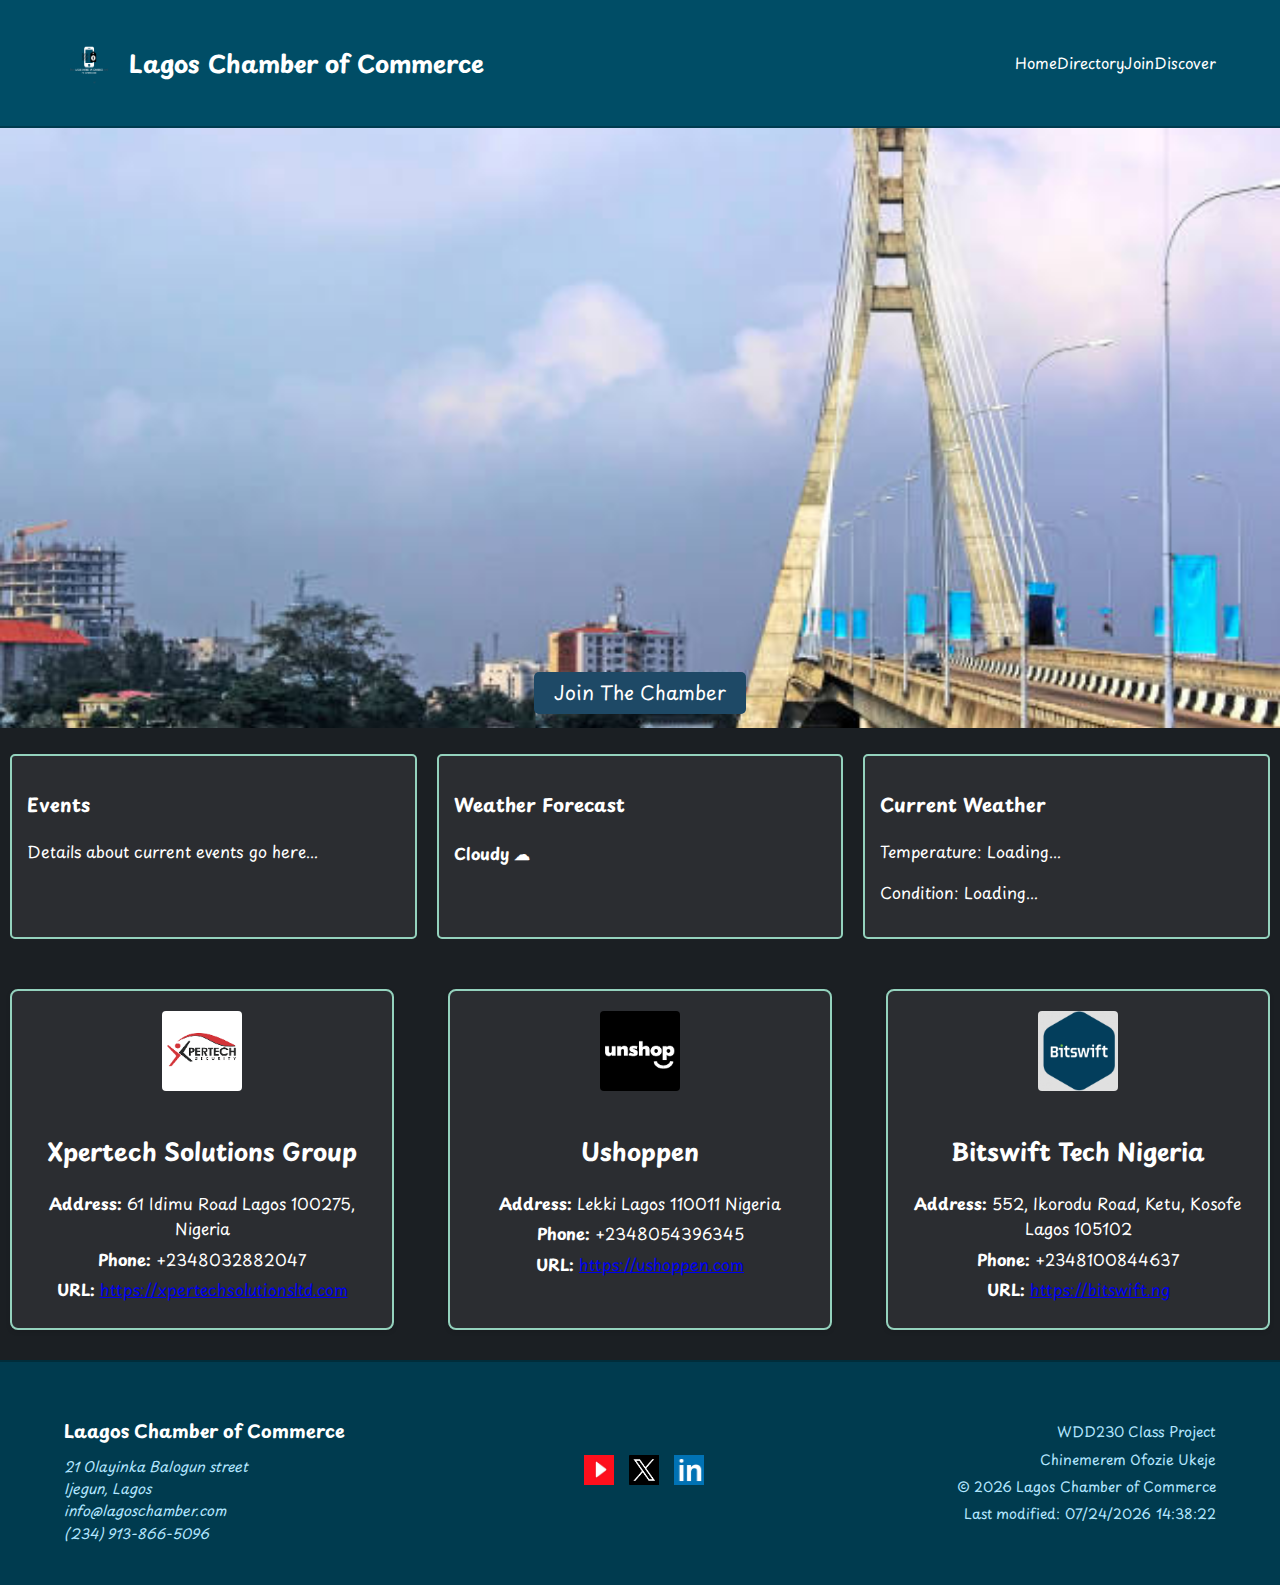
==== chamber/index.html @ 4306480b "corrected link" ====
<!DOCTYPE html>
<html lang="en">

<head>
    <meta charset="UTF-8">
    <meta name="viewport" content="width=device-width, initial-scale=1.0">
    <title>Lagos Chamber of Commerce Home Page</title>
    <meta name="author" content="Chinemerem Ofozie Ukeje">
    <meta name="description"
        content="Welcome to the Lagos City Chamber of Commerce. Find information on local events, business resources, and networking opportunities.">
    <meta property="og:type" content="website">
    <meta property="og:title" content="Lagos City Chamber of Commerce">
    <meta property="og:url" content="https://lagoschamber.com/">
    <meta property="og:image" content="https://www.lagoschamber.com/">
    <meta property="og:description"
        content="Discover local businesses and services with the Lagos City Chamber of Commerce directory.">
    <link rel="icon" href="images/favicon.ico">
    <link rel="preconnect" href="https://fonts.googleapis.com">
    <link rel="preconnect" href="https://fonts.gstatic.com" crossorigin>
    <link href="https://fonts.googleapis.com/css2?family=Playpen+Sans:wght@500&display=swap" rel="stylesheet">


    <!-- Normalize CSS (Reset CSS) -->
    <link rel="stylesheet" href="styles/normalize.css">
    <!-- Custom CSS -->
    <link rel="stylesheet" href="styles/base.css">
    <link rel="stylesheet" href="styles/larger.css">
    <script src="scripts/index.js" defer></script>
</head>

<body>
    <header>
        <div class="container">
            <div class="logo">
                <img src="images/commerce-site-logo.png" alt="Website Logo">
                <h1>Lagos Chamber of Commerce</h1>
            </div>
            <button id="menu-toggle" aria-label="Toggle navigation">
                <span class="menu-icon"></span>
                <span class="menu-icon"></span>
                <span class="menu-icon"></span>
            </button>
            <nav>
                <ul class="nav-menu">
                    <li><a href="https://cole-ukeje.github.io/wdd230/chamber/index.html">Home</a></li>
                    <li><a href="#">Directory</a></li>
                    <li><a href="#">Join</a></li>
                    <li><a href="https://cole-ukeje.github.io/wdd230/chamber/discover.html">Discover</a></li>
                </ul>
            </nav>
        </div>
    </header>
    <main>
        <div class="hero">
            <img src="images/lagos-hero.jpg" alt="City">
            <button class="cta">Join The Chamber</button>
        </div>

        <div class="main-contents">
            <section class="events">
                <h3>Events</h3>
                <p>Details about current events go here...</p>
            </section>
            <section class="weather" id="weather">
                <h3>Weather Forecast</h3>
                <h4>Cloudy ☁</h4>
            </section>
            <section class="current-weather" id="current-weather">
                <h3>Current Weather</h3>
                <p id="current-temp">Temperature: Loading...</p>
                <p id="current-condition">Condition: Loading...</p>
            </section>
        </div>
        <div class="spotlight">
            <article class="card">
                <img src="images/xpertech.png" alt="Xpertech Solutions Group">
                <h2>Xpertech Solutions Group</h2>
                <p><strong>Address:</strong> 61 Idimu Road Lagos 100275, Nigeria</p>
                <p><strong>Phone:</strong> +2348032882047</p>
                <p><strong>URL:</strong> <a href="https://xpertechsolutionsltd.com" target="_blank">https://xpertechsolutionsltd.com</a></p>
            </article>
    
            <article class="card">
                <img src="images/unshoppen.png" alt="Ushoppen">
                <h2>Ushoppen</h2>
                <p><strong>Address:</strong> Lekki Lagos 110011 Nigeria</p>
                <p><strong>Phone:</strong> +2348054396345</p>
                <p><strong>URL:</strong> <a href="https://ushoppen.com" target="_blank">https://ushoppen.com</a></p>
            </article>
    
            <article class="card">
                <img src="images/bitswift.png" alt="Bitswift Tech Nigeria">
                <h2>Bitswift Tech Nigeria</h2>
                <p><strong>Address:</strong> 552, Ikorodu Road, Ketu, Kosofe Lagos 105102</p>
                <p><strong>Phone:</strong> +2348100844637</p>
                <p><strong>URL:</strong> <a href="https://bitswift.ng" target="_blank">https://bitswift.ng</a></p>
            </article>
        </div>
    </main>
    <footer>
        <div class="footer-container">
            <div class="footer-info">
                <h2>Laagos Chamber of Commerce</h2>
                <address>
                    21 Olayinka Balogun street<br>
                    Ijegun, Lagos<br>
                    <a href="mailto:lagoschamber.com">info@lagoschamber.com</a><br>
                    <a href="tel:+2349138665096">(234) 913-866-5096</a>
                </address>
            </div>
            <div class="footer-social">
                <a href="www.youtube.com"><img src="images/youtube.jpg" alt="YouTube"></a>
                <a href="www.twitter.com"><img src="images/x-image.png" alt="Twitter"></a>
                <a href="www.indeed.com"><img src="images/indeed.png" alt="Indeed"></a>
            </div>
            <div class="footer-credit">
                <p>WDD230 Class Project</p>
                <p>Chinemerem Ofozie Ukeje</p>
                <p>© <span id="currentYear"></span> Lagos Chamber of Commerce</p>
                <p id="lastModified"> Last Update: </p>
            </div>
        </div>
    </footer>
</body>

</html>
---- chamber/styles/base.css ----
/* Custom Global Styles */
* {
    box-sizing: border-box;
}

body {
    font-family: "Playpen Sans", cursive;
    line-height: 1.6;
    margin: 0;
    padding: 0;
    background-color: #1b1f23;
    color: #333;
}

/* Header Styling */
header {
    background-color: #004d66;
    color: white;
    padding: 20px 0;
    border-bottom: 2px solid #003b4f;
}

header .container {
    display: flex;
    justify-content: space-between;
    align-items: center;
    width: 90%;
    margin: 0 auto;
}

header .logo {
    display: flex;
    align-items: center;
}

header .logo img {
    width: 50px;
    height: 50px;
    margin-right: 15px;
}

header .logo h1 {
    font-size: 24px;
    font-weight: 700;
}

nav {
    display: flex;
    justify-content: space-between;
    padding: 0;
}

nav ul {
    display: flex;
    list-style: none;
    margin: 0;
    padding: 30px 0;
    justify-content: space-between;
    width: 60%;
}

nav li {
    margin: 0;
}

nav a {
    font-size: 15px;
    color: white;
    text-decoration: none;
}

nav a:hover {
    background-color: #1E4966;
    color: white;
    padding: 15px;
    border-radius: 6px;
}

#menu-toggle {
    display: none;
    background: none;
    border: none;
    cursor: pointer;
    padding: 10px;
    position: relative;
}

.menu-icon {
    width: 25px;
    height: 2px;
    background-color: white;
    display: block;
    margin: 5px 0;
    transition: all 0.3s ease;
}

#menu-toggle.open .menu-icon:nth-child(1) {
    transform: rotate(45deg) translate(5px, 5px);
}

#menu-toggle.open .menu-icon:nth-child(2) {
    opacity: 0;
}

#menu-toggle.open .menu-icon:nth-child(3) {
    transform: rotate(-45deg) translate(5px, -5px);
}

/* Main Content design*/
.hero {
    position: relative;
    text-align: center;
}

.hero img {
    max-width: 100%;
    max-height: 600px;
    width: 100%;
    object-fit: cover;
}

.cta {
    position: absolute;
    bottom: 20px;
    left: 50%;
    transform: translateX(-50%);
    padding: 10px 20px;
    background: #1E4966;
    color: #fff;
    border: none;
    border-radius: 5px;
    cursor: pointer;
    font-size: 1.2em;
    z-index: 10;
}

.main-contents, .spotlight {
    display: flex;
    justify-content: space-between;
    padding: 20px 0;
    background-color: #1b1f23;
}

.main-contents p,
h3,
ul,
h2, h4 {
    color: #ffffff;
}

.events,
.weather,
.current-weather {
    background-color: #2b2d31;
    border: 2px solid #94d2bd;
    padding: 15px;
    border-radius: 5px;
    flex: 1;
    margin: 0 10px;
}

/* Styles for the business cards */
.card {
    background-color: #2b2d31;
    border: 2px solid #94d2bd;
    border-radius: 8px;
    box-shadow: 0 2px 5px rgba(0, 0, 0, 0.1);
    padding: 20px;
    margin: 10px;
    flex: 1 1 30%;
    max-width: 30%;
    box-sizing: border-box;
    text-align: center;
}

.card img {
    width: 80px;
    height: 80px;
    background-color: #e0e0e0;
    border-radius: 4px;
    margin-bottom: 15px;
}

.card h3 {
    margin: 0 0 10px;
    font-size: 1.2em;
    color: #ffffff;
}

.card p {
    margin: 5px 0;
    color: #ffffff;
}


strong {
    font-weight: bold;
}

/* footer design */
footer {
    background-color: #003b4f;
    color: white;
    padding: 40px 0;
    border-top: 2px solid #002d3b;
    font-size: 14px;
}

.footer-container {
    width: 90%;
    margin: 0 auto;
    display: flex;
    justify-content: space-between;
    align-items: center;
    flex-wrap: wrap;
}

.footer-info {
    max-width: 30%;
}

.footer-info h2 {
    font-size: 18px;
    margin-bottom: 10px;
}

.footer-info address {
    line-height: 1.6;
    color: #b3e6ff;
}

.footer-info a {
    color: #b3e6ff;
    text-decoration: none;
}

.footer-info a:hover {
    text-decoration: underline;
}

.footer-social {
    display: flex;
    justify-content: center;
    max-width: 20%;
}

.footer-social a {
    margin-right: 15px;
}

.footer-social img {
    width: 30px;
    height: 30px;
    transition: transform 0.2s ease-in-out;
}

.footer-social img:hover {
    transform: scale(1.1);
}

.footer-credit {
    max-width: 30%;
    text-align: right;
}

.footer-credit p {
    margin: 5px 0;
    color: #b3e6ff;
}
---- chamber/styles/larger.css ----
/* Responsive Menu for Smaller Screens */
@media (max-width: 767px) {
    header .container {
        flex-direction: column;
    }

    #menu-toggle {
        display: block;
    }

    nav {
        display: none;
        flex-direction: column;
        align-items: center;
        padding: 15px 0px;
    }

    nav ul {
        display: list-item;
        width: 100%;
        justify-content: center;
        padding: 20%;
    }

    nav a {
        font-size: 8px;
        color: white;
    }

    nav a:hover {
        background-color: #1E4966;
        color: white;
        padding: 8px;
        border-radius: 6px;
    }

    nav.show {
        display: flex;
    }

    .main-contents {
        flex-direction: column;
        padding: 10px;
    }

    .events,
    .weather,
    .current-weather {
        margin: 10px 0;
    }

    .card {
        flex-direction: column;
        text-align: center;
        max-width: 100%;
        padding: 15px;
    }

    .card img {
        margin-bottom: 10px;
        margin-right: 0;
    }

    .spotlight {
        flex-direction: column;
        align-items: center;
    }

    .footer-container {
        flex-direction: column;
        align-items: center;
    }

    .footer-info,
    .footer-credit,
    .footer-social {
        text-align: center;
        margin-bottom: 20px;
    }

    .footer-credit p {
        margin: 2px 0;
    }

    .footer-social {
        justify-content: center;
    }
}

/* Styles for the business cards
.bussiness-spotlight {
    display: flex;
    justify-content: space-between;
    flex-wrap: wrap;
    background-color: #1b1f23;
} */

/* For mobile screens (max-width 480px) */
@media (max-width: 480px) {
    .hero img {
        max-height: 300px;
    }

    .cta {
        font-size: 0.9em;
        padding: 7px 14px;
    }

    .main-contents {
        padding: 5px;
    }

    .card {
        padding: 10px;
    }

    .card img {
        width: 60px;
        height: 60px;
    }

    .bussiness-spotlight {
        padding: 0;
    }
}
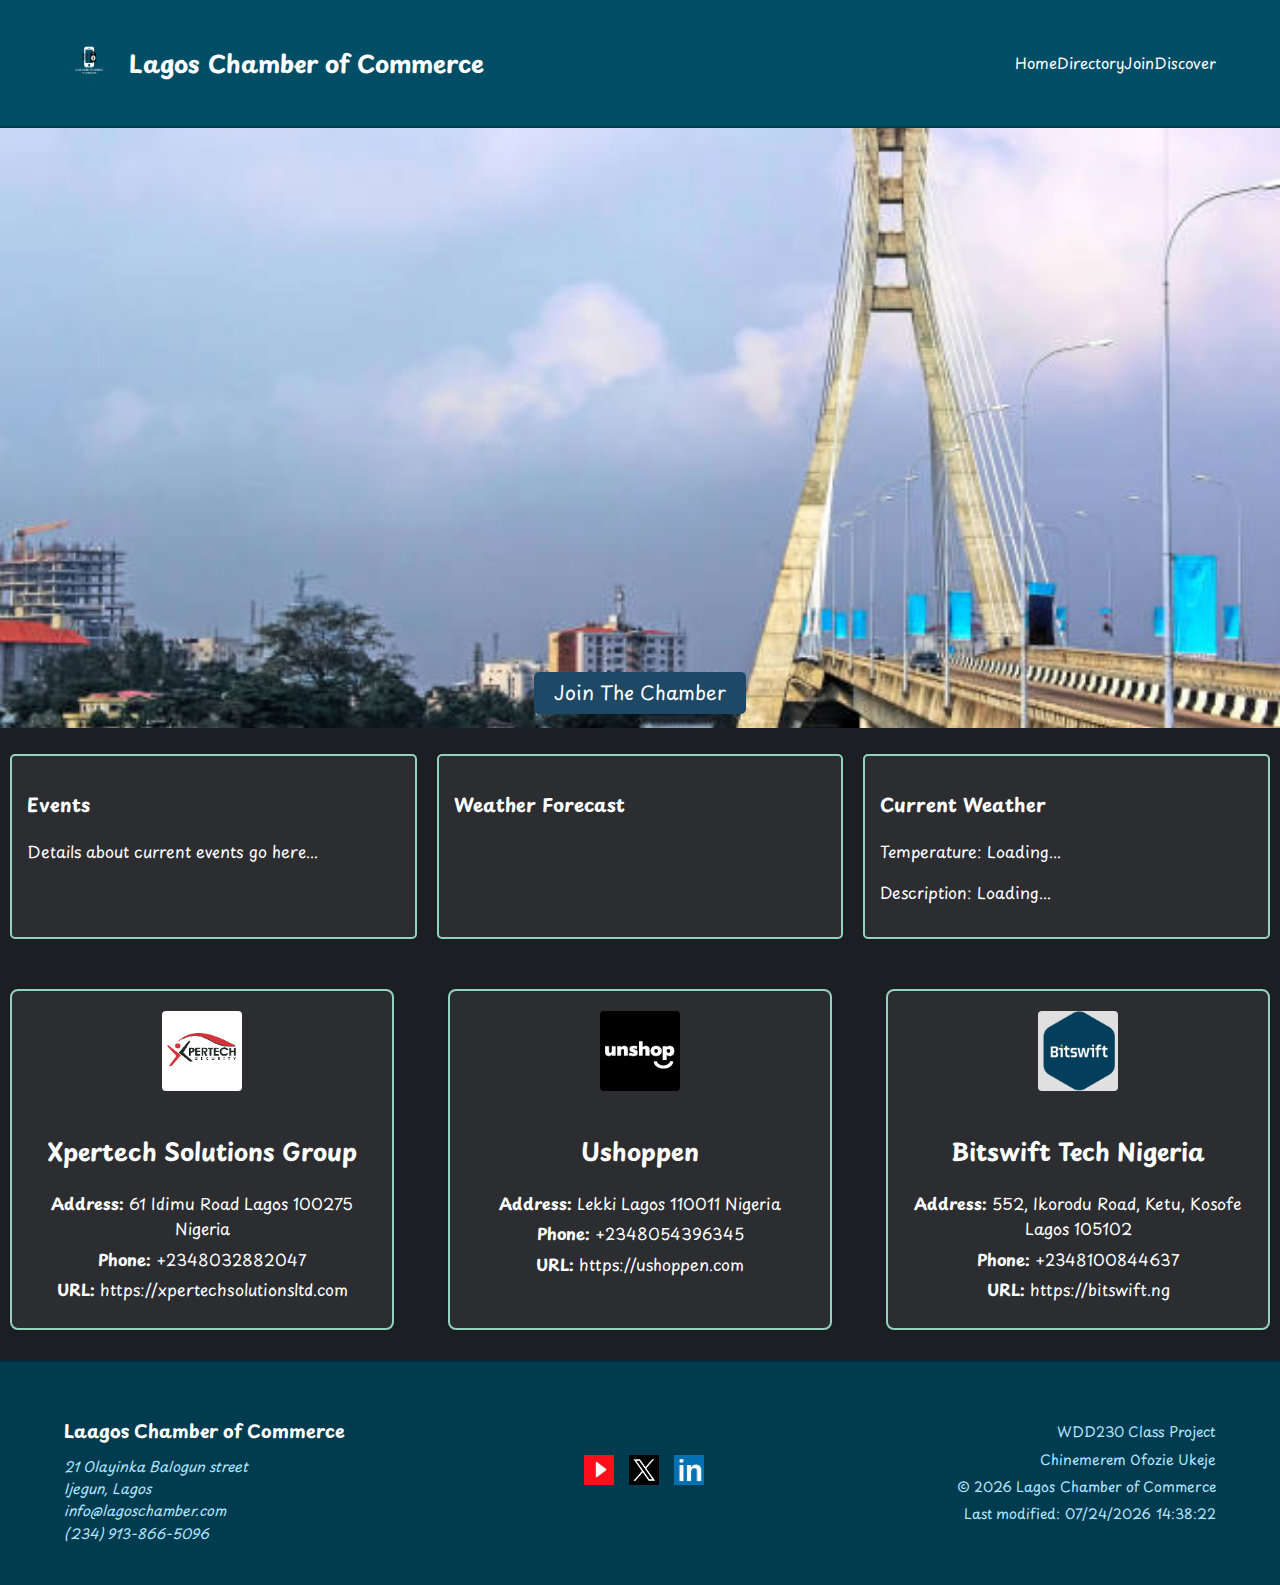
==== commit a4460764: "week 6 home page enhancement" ====
--- a/chamber/index.html
+++ b/chamber/index.html
@@ -43,13 +43,17 @@
             <nav>
                 <ul class="nav-menu">
                     <li><a href="https://cole-ukeje.github.io/wdd230/chamber/index.html">Home</a></li>
-                    <li><a href="#">Directory</a></li>
-                    <li><a href="#">Join</a></li>
+                    <li><a href="https://cole-ukeje.github.io/wdd230/chamber/directory.html">Directory</a></li>
+                    <li><a href="https://cole-ukeje.github.io/wdd230/chamber/join.html">Join</a></li>
                     <li><a href="https://cole-ukeje.github.io/wdd230/chamber/discover.html">Discover</a></li>
                 </ul>
             </nav>
         </div>
     </header>
+    <div id="banner" class="meet-banner hidden">
+        <p>📢 Join us for the Chamber of Commerce Meet and Greet – Wednesday at 7:00 p.m.!</p>
+        <span class="close-banner" title="Close">❌</span>
+    </div>
     <main>
         <div class="hero">
             <img src="images/lagos-hero.jpg" alt="City">
@@ -63,39 +67,15 @@
             </section>
             <section class="weather" id="weather">
                 <h3>Weather Forecast</h3>
-                <h4>Cloudy ☁</h4>
+                <ul id="forecast"></ul>
             </section>
             <section class="current-weather" id="current-weather">
                 <h3>Current Weather</h3>
                 <p id="current-temp">Temperature: Loading...</p>
-                <p id="current-condition">Condition: Loading...</p>
+                <p id="current-condition">Description: Loading...</p>
             </section>
         </div>
-        <div class="spotlight">
-            <article class="card">
-                <img src="images/xpertech.png" alt="Xpertech Solutions Group">
-                <h2>Xpertech Solutions Group</h2>
-                <p><strong>Address:</strong> 61 Idimu Road Lagos 100275, Nigeria</p>
-                <p><strong>Phone:</strong> +2348032882047</p>
-                <p><strong>URL:</strong> <a href="https://xpertechsolutionsltd.com" target="_blank">https://xpertechsolutionsltd.com</a></p>
-            </article>
-    
-            <article class="card">
-                <img src="images/unshoppen.png" alt="Ushoppen">
-                <h2>Ushoppen</h2>
-                <p><strong>Address:</strong> Lekki Lagos 110011 Nigeria</p>
-                <p><strong>Phone:</strong> +2348054396345</p>
-                <p><strong>URL:</strong> <a href="https://ushoppen.com" target="_blank">https://ushoppen.com</a></p>
-            </article>
-    
-            <article class="card">
-                <img src="images/bitswift.png" alt="Bitswift Tech Nigeria">
-                <h2>Bitswift Tech Nigeria</h2>
-                <p><strong>Address:</strong> 552, Ikorodu Road, Ketu, Kosofe Lagos 105102</p>
-                <p><strong>Phone:</strong> +2348100844637</p>
-                <p><strong>URL:</strong> <a href="https://bitswift.ng" target="_blank">https://bitswift.ng</a></p>
-            </article>
-        </div>
+        <div class="bussiness-spotlight" id="bussiness-spotlight"></div>
     </main>
     <footer>
         <div class="footer-container">
--- a/chamber/styles/base.css
+++ b/chamber/styles/base.css
@@ -104,6 +104,30 @@
 
 #menu-toggle.open .menu-icon:nth-child(3) {
     transform: rotate(-45deg) translate(5px, -5px);
+}
+
+/* meet banner design */
+.meet-banner {
+    display: flex;
+    justify-content: space-between;
+    align-items: center;
+    background-color: #144a68;
+    color: white;
+    padding: 1rem 2rem;
+    font-size: 1.1rem;
+    font-family: 'Segoe UI', sans-serif;
+    position: relative;
+    z-index: 1000;
+}
+
+.close-banner {
+    cursor: pointer;
+    font-size: 1.5rem;
+    margin-left: 1rem;
+}
+
+.hidden {
+    display: none;
 }
 
 /* Main Content design*/
@@ -134,7 +158,7 @@
     z-index: 10;
 }
 
-.main-contents, .spotlight {
+.main-contents, .bussiness-spotlight {
     display: flex;
     justify-content: space-between;
     padding: 20px 0;
--- a/chamber/styles/larger.css
+++ b/chamber/styles/larger.css
@@ -61,7 +61,7 @@
         margin-right: 0;
     }
 
-    .spotlight {
+    .bussiness-spotlight {
         flex-direction: column;
         align-items: center;
     }
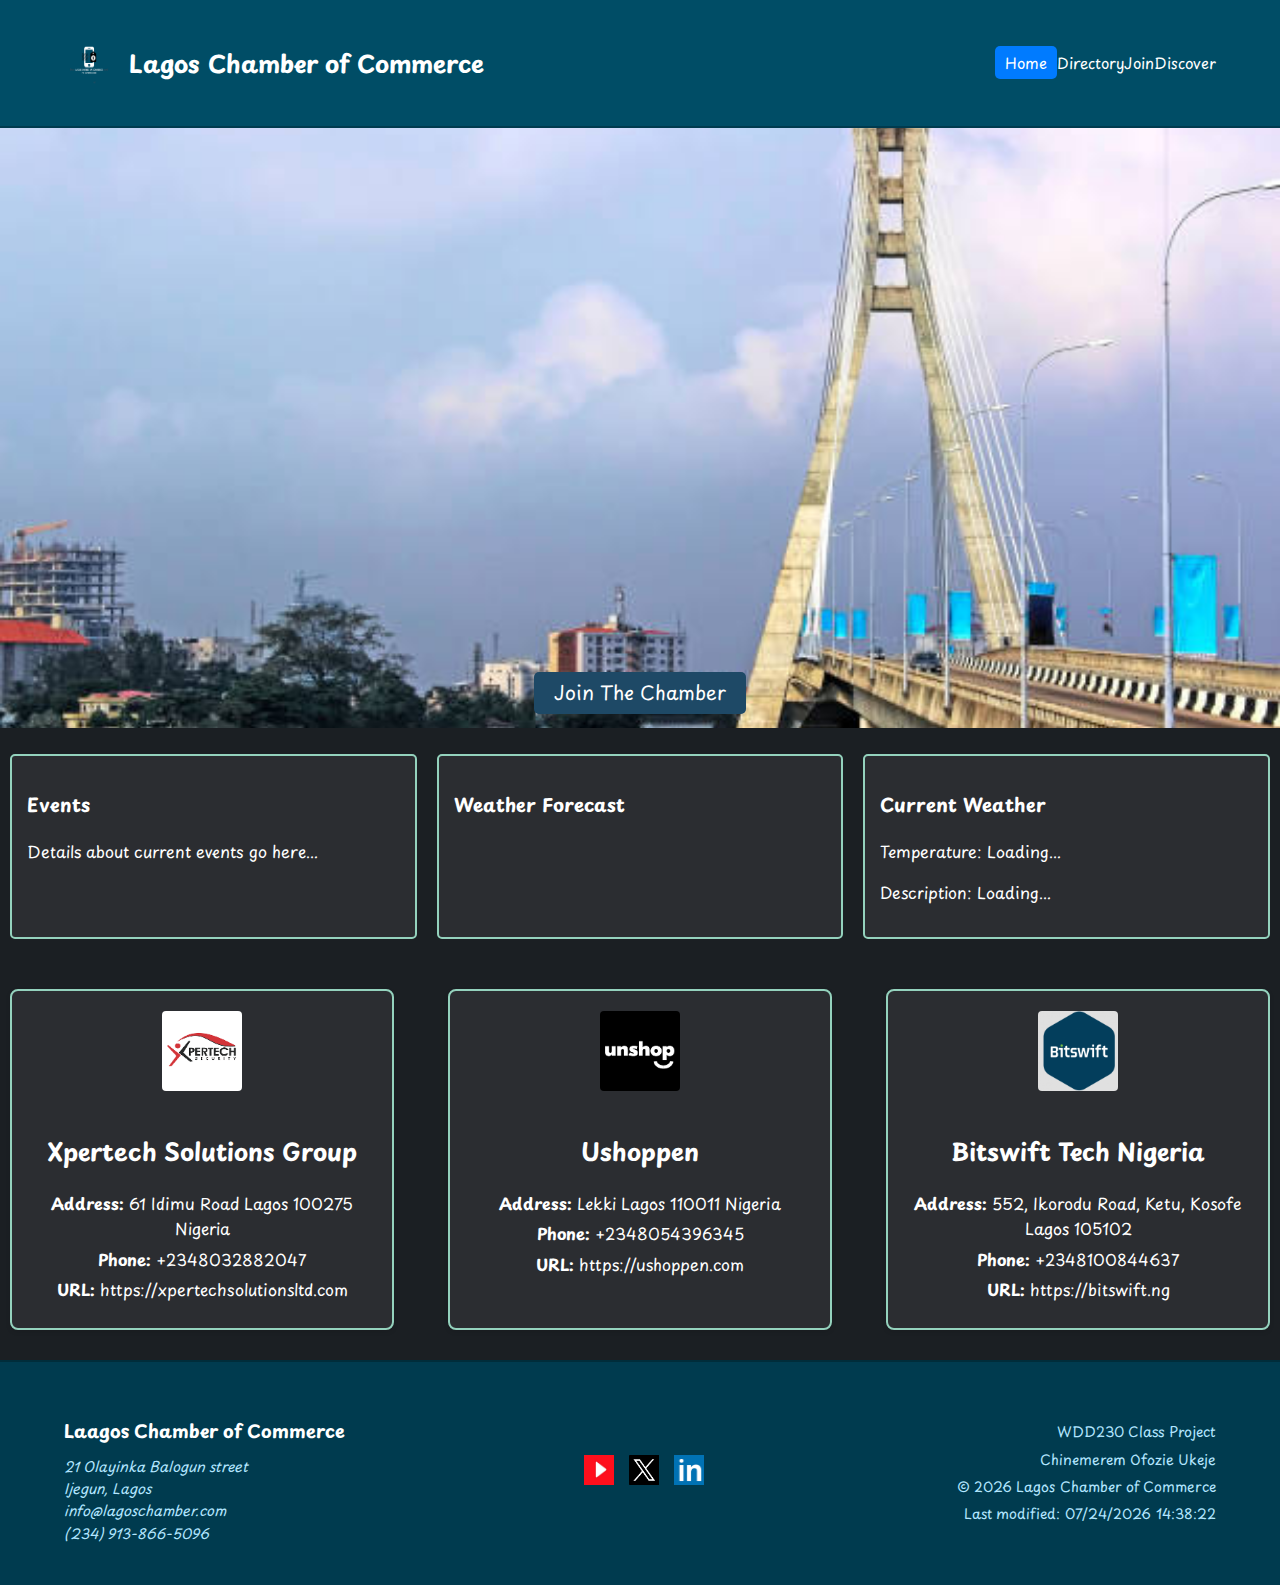
==== commit 2409de0a: "wayfinding" ====
--- a/chamber/index.html
+++ b/chamber/index.html
@@ -42,7 +42,7 @@
             </button>
             <nav>
                 <ul class="nav-menu">
-                    <li><a href="https://cole-ukeje.github.io/wdd230/chamber/index.html">Home</a></li>
+                    <li><a href="https://cole-ukeje.github.io/wdd230/chamber/index.html" class="active">Home</a></li>
                     <li><a href="https://cole-ukeje.github.io/wdd230/chamber/directory.html">Directory</a></li>
                     <li><a href="https://cole-ukeje.github.io/wdd230/chamber/join.html">Join</a></li>
                     <li><a href="https://cole-ukeje.github.io/wdd230/chamber/discover.html">Discover</a></li>
@@ -89,9 +89,9 @@
                 </address>
             </div>
             <div class="footer-social">
-                <a href="www.youtube.com"><img src="images/youtube.jpg" alt="YouTube"></a>
-                <a href="www.twitter.com"><img src="images/x-image.png" alt="Twitter"></a>
-                <a href="www.indeed.com"><img src="images/indeed.png" alt="Indeed"></a>
+                <a href="https://www.youtube.com/"><img src="images/youtube.jpg" alt="YouTube"></a>
+                <a href="https://www.twitter.com"><img src="images/x-image.png" alt="Twitter"></a>
+                <a href="https://www.indeed.com"><img src="images/indeed.png" alt="Indeed"></a>
             </div>
             <div class="footer-credit">
                 <p>WDD230 Class Project</p>
--- a/chamber/styles/base.css
+++ b/chamber/styles/base.css
@@ -74,6 +74,14 @@
     color: white;
     padding: 15px;
     border-radius: 6px;
+}
+
+.nav-menu a.active {
+    color: #ffffff;
+    background-color: #007bff;
+    padding: 5px 10px;
+    border-radius: 5px;
+    text-decoration: none;
 }
 
 #menu-toggle {
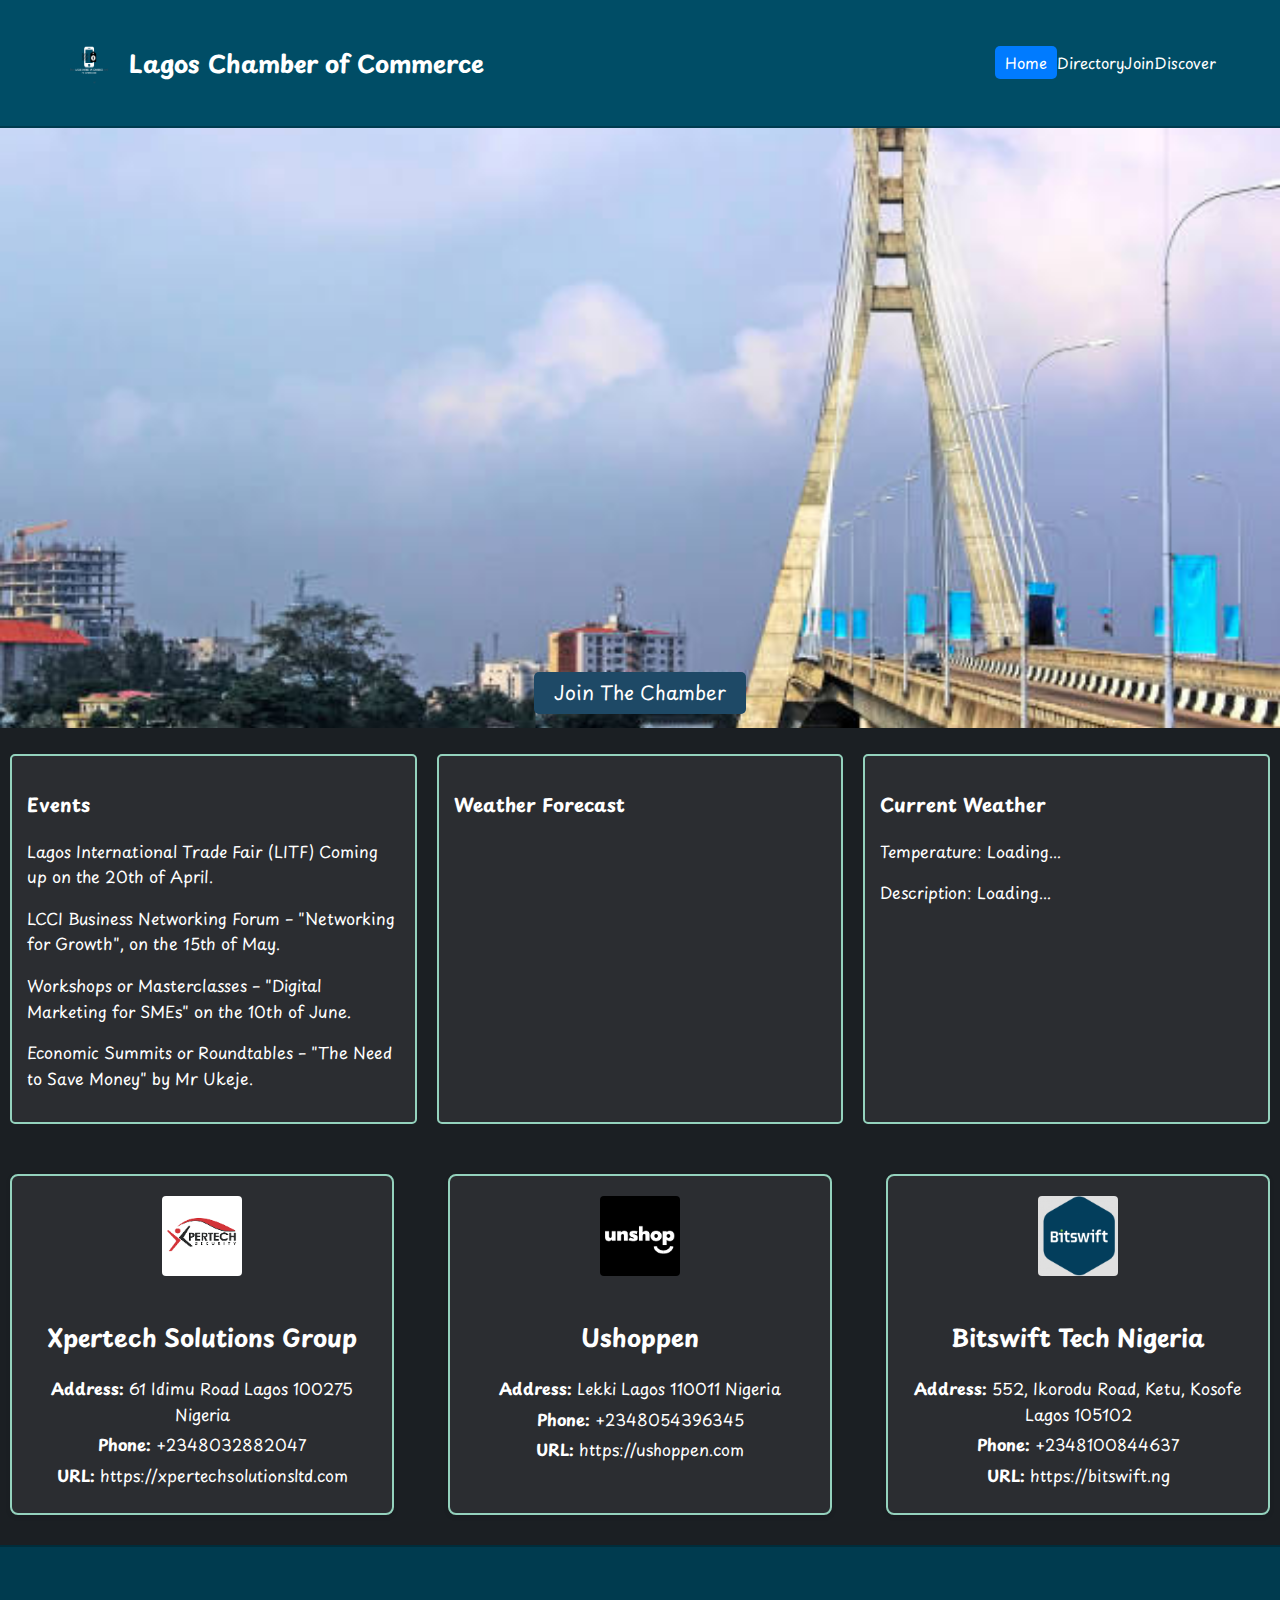
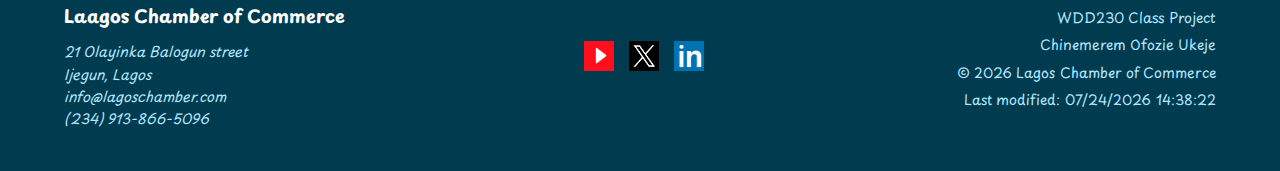
==== commit f791f35a: "event details" ====
--- a/chamber/index.html
+++ b/chamber/index.html
@@ -57,13 +57,19 @@
     <main>
         <div class="hero">
             <img src="images/lagos-hero.jpg" alt="City">
-            <button class="cta">Join The Chamber</button>
+            <button class="cta" onclick="location.href='https://cole-ukeje.github.io/wdd230/chamber/join.html'">Join The Chamber</button>
         </div>
 
         <div class="main-contents">
             <section class="events">
                 <h3>Events</h3>
-                <p>Details about current events go here...</p>
+                <p>Lagos International Trade Fair (LITF) Coming up on the 20th of April.</p>
+
+                <p>LCCI Business Networking Forum – "Networking for Growth", on the 15th of May.</p>
+                    
+                <p>Workshops or Masterclasses – "Digital Marketing for SMEs" on the 10th of June.</p>
+                    
+                <p>Economic Summits or Roundtables – "The Need to Save Money" by Mr Ukeje.</p>
             </section>
             <section class="weather" id="weather">
                 <h3>Weather Forecast</h3>
